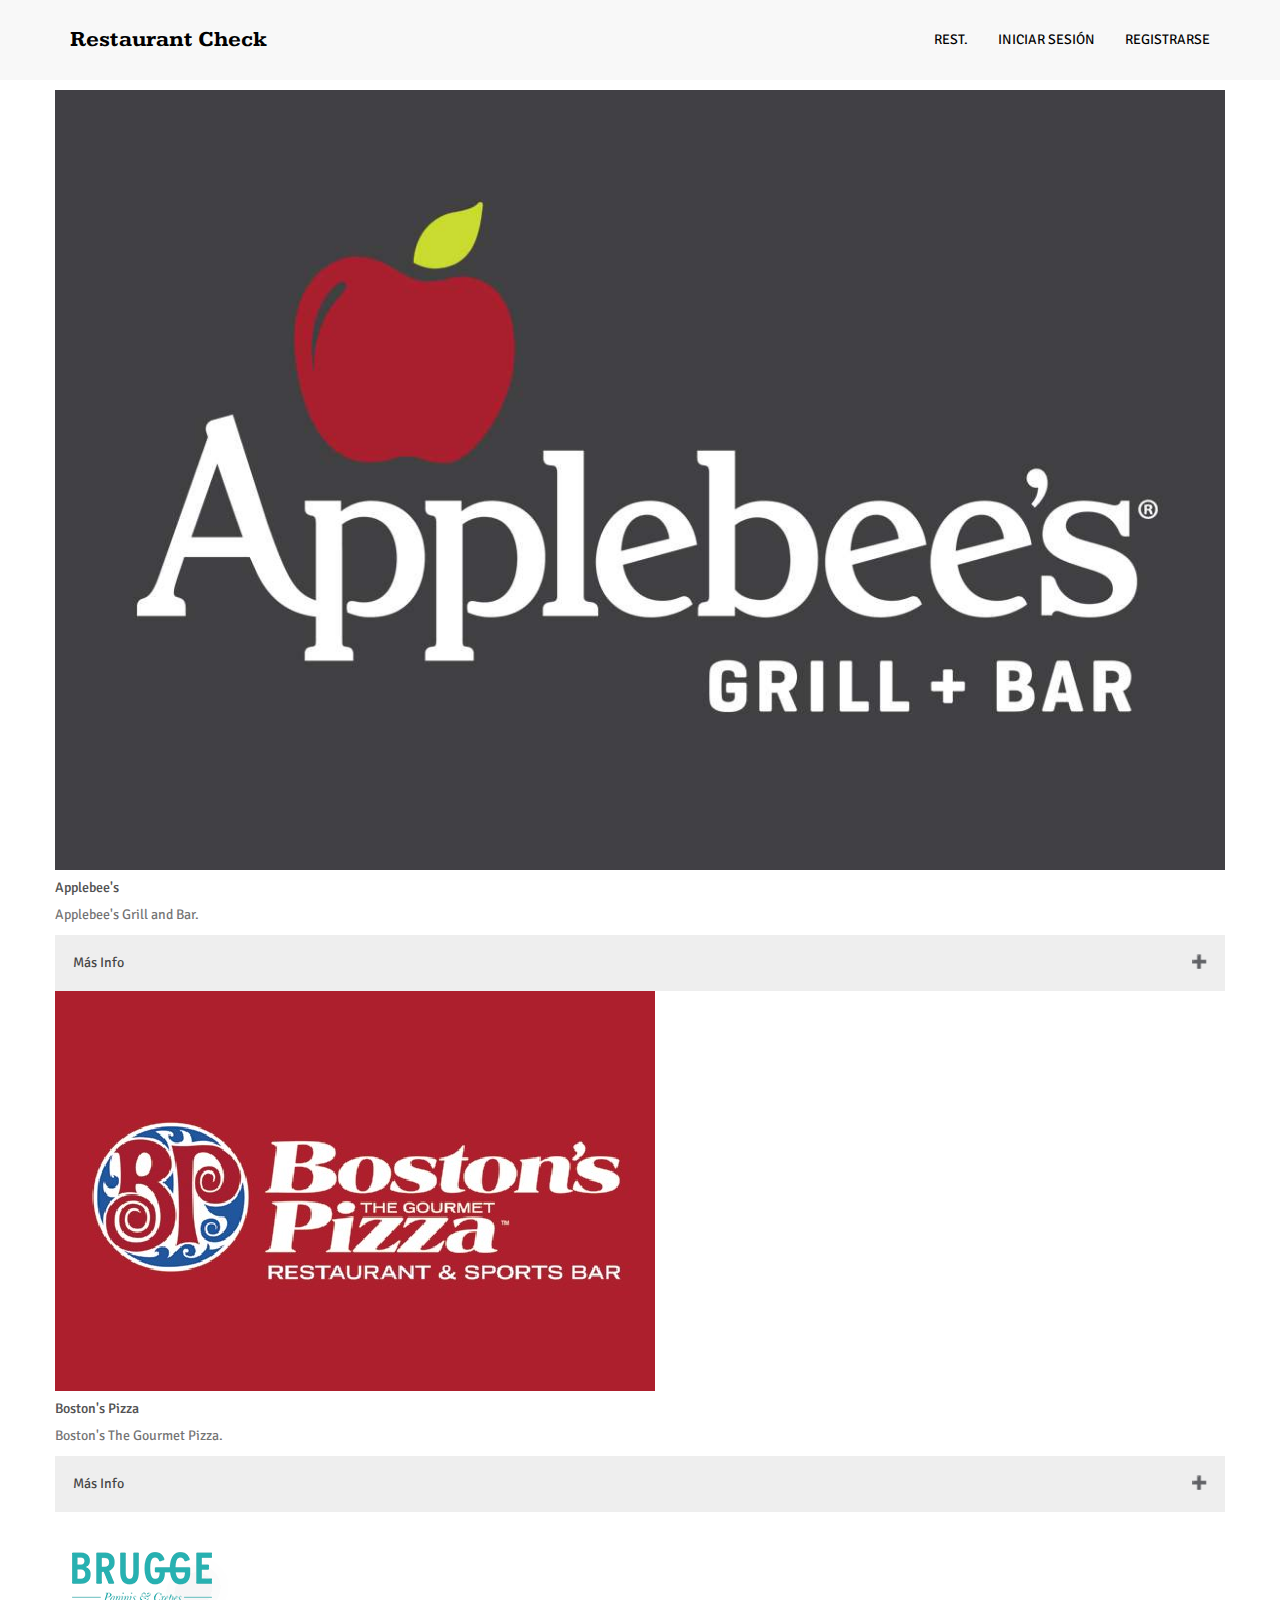
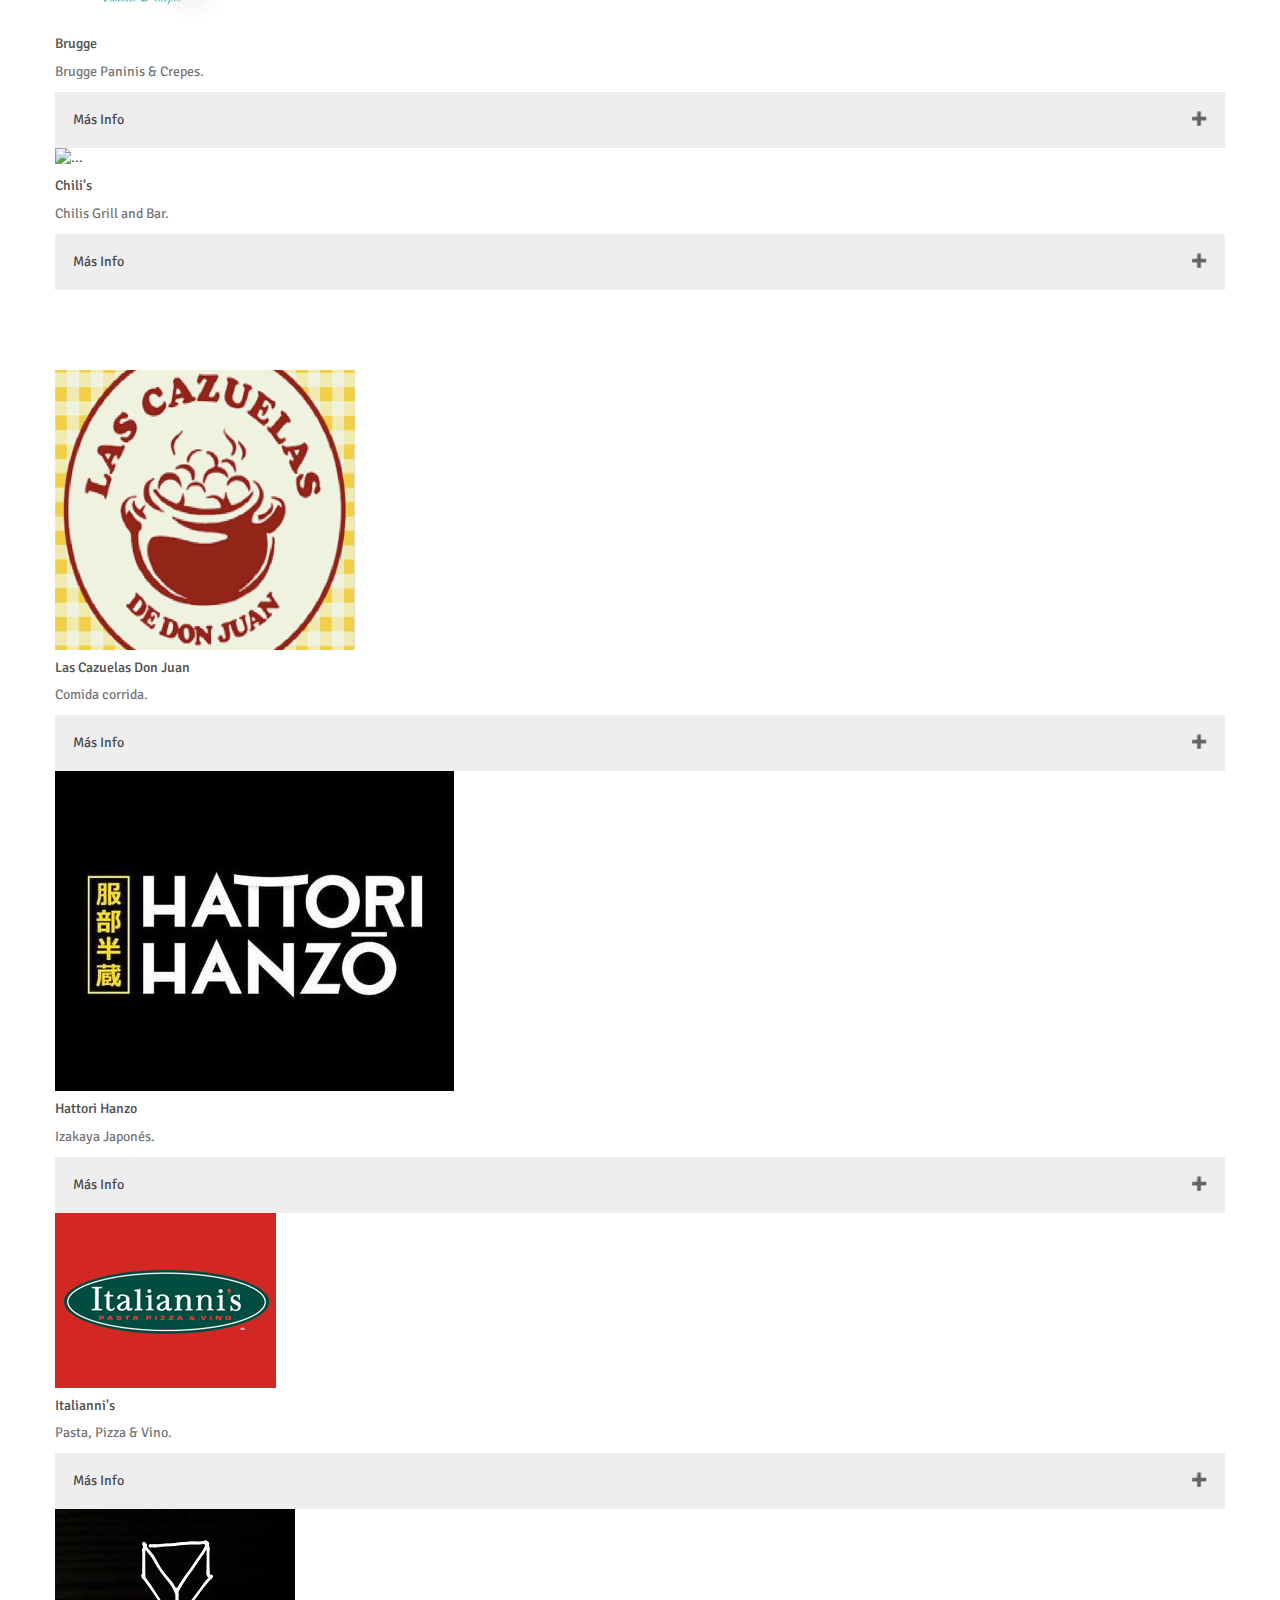
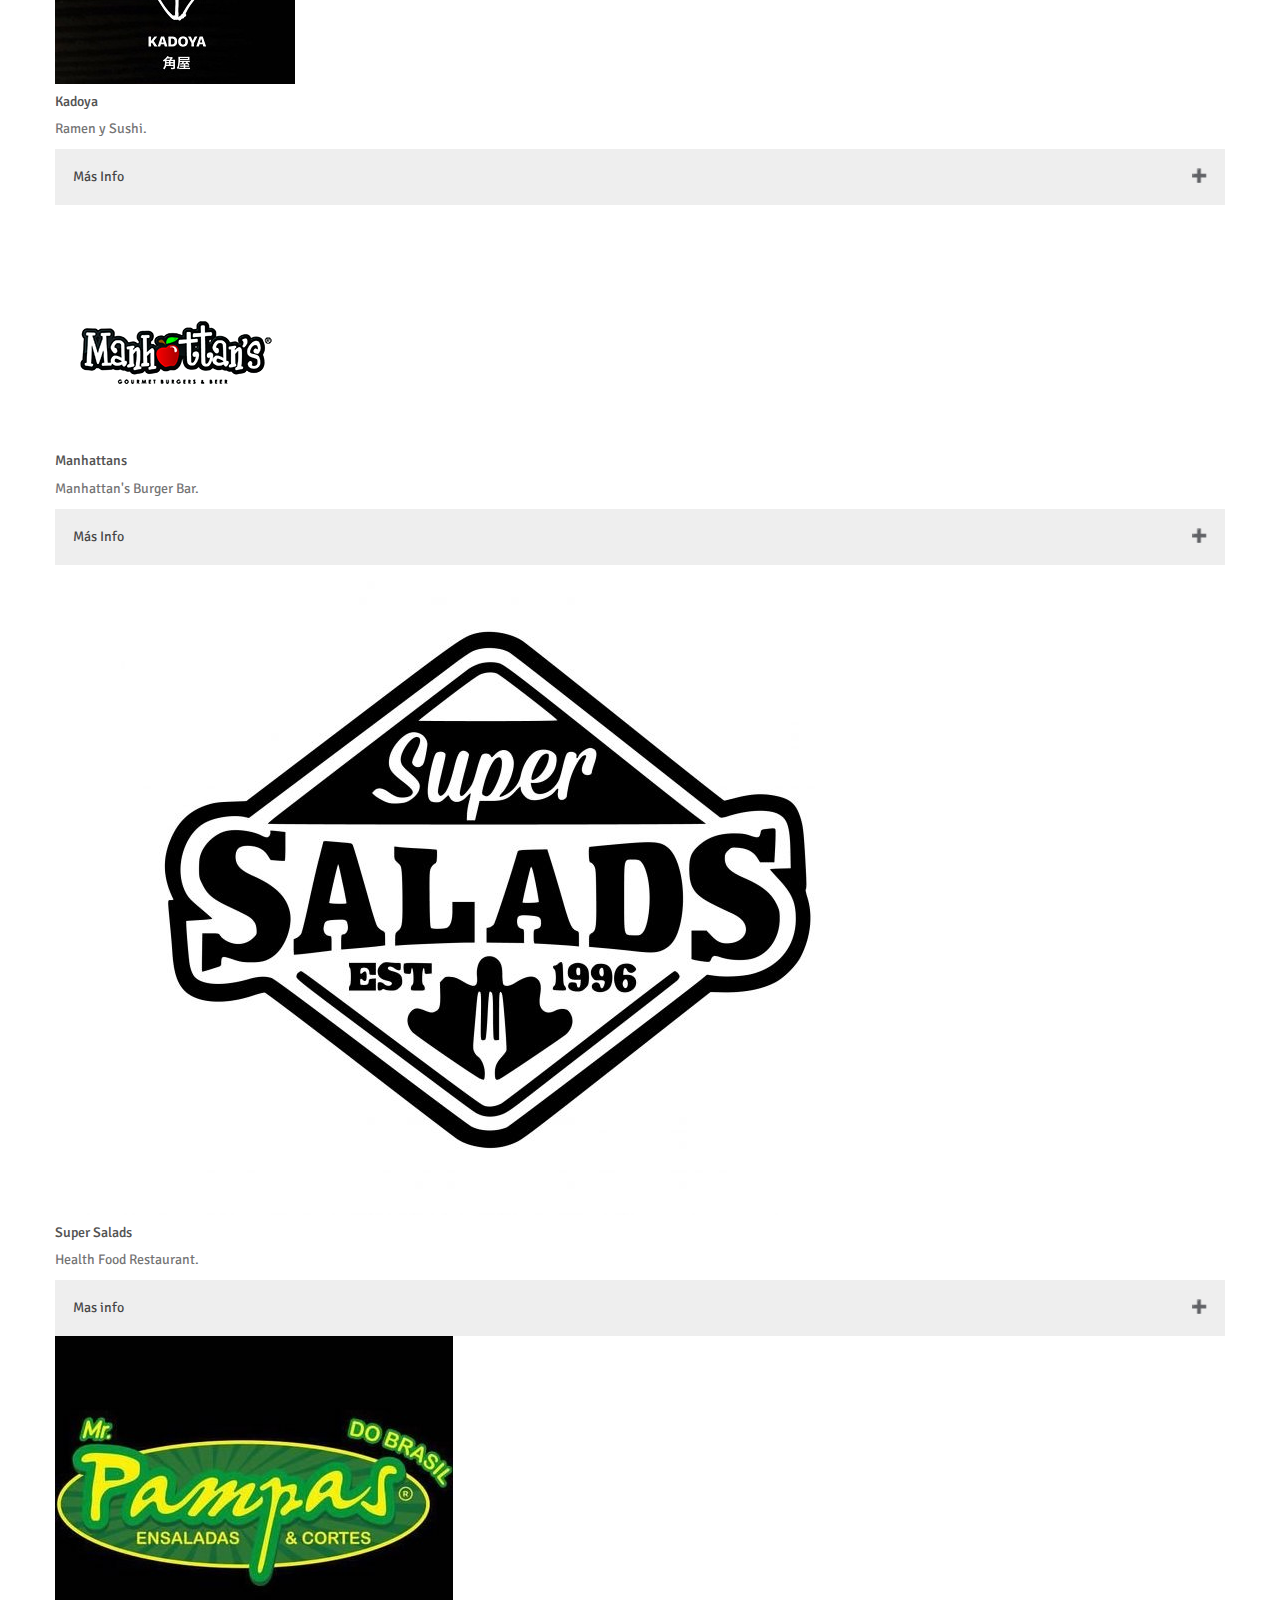
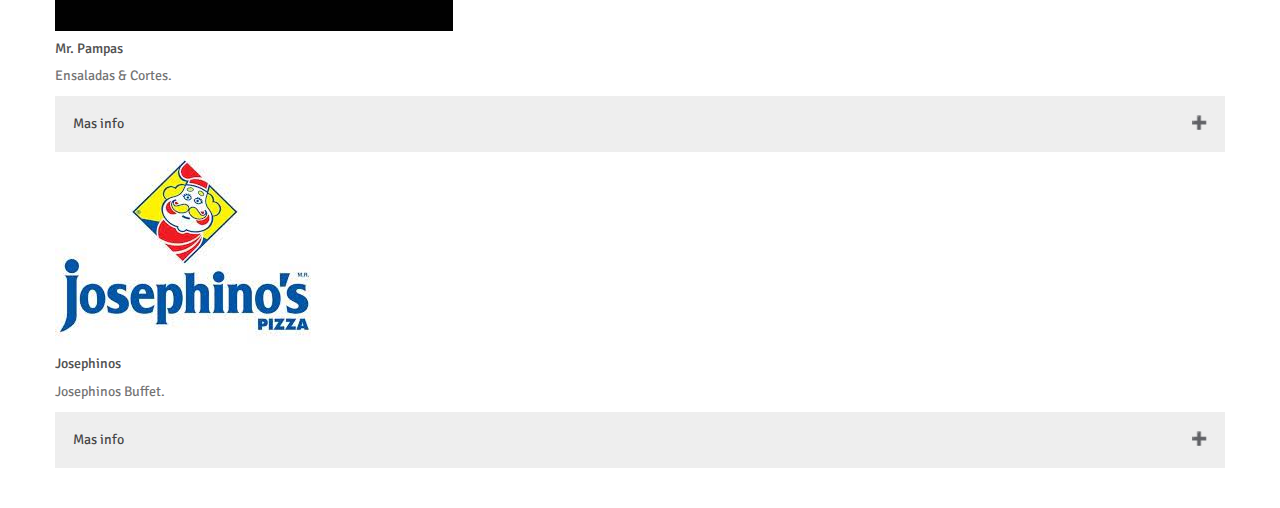
==== restaurantes.html @ a4e51632 "Initial commit" ====
<!DOCTYPE html>
<html lang="en">
  <head>
    <!-- Meta Tags -->
    <meta charset="utf-8"/>

    <!-- Required meta tags -->
    <meta charset="utf-8">
    <meta name="viewport" content="width=device-width, initial-scale=1, shrink-to-fit=no">

    <!-- Bootstrap CSS -->
    <link rel="stylesheet" href="https://maxcdn.bootstrapcdn.com/bootstrap/4.0.0-beta/css/bootstrap.min.css" integrity="sha384-/Y6pD6FV/Vv2HJnA6t+vslU6fwYXjCFtcEpHbNJ0lyAFsXTsjBbfaDjzALeQsN6M" crossorigin="anonymous">
    <title>Restaurant Check</title>
    <link rel="stylesheet" href="https://cdnjs.cloudflare.com/ajax/libs/font-awesome/4.7.0/css/font-awesome.min.css">

    <!-- Titulo del sitio-->
    <title>Restaurant Check</title>

    <!-- Optimizacion de dispositivos-->
    <meta name="viewport" content="width=device-width, initial-scale=1, maximum-scale=1"/>
    <meta name="viewport" content="width=device-width,initial-scale=1,maximum-scale=1,user-scalable=no">
    <meta http-equiv="X-UA-Compatible" content="IE=edge,chrome=1">
    <meta name="HandheldFriendly" content="true">
  
    <!-- Google-fonts -->
    <link href='http://fonts.googleapis.com/css?family=Signika+Negative:300,400,600,700' rel='stylesheet' type='text/css'>
    <link href='http://fonts.googleapis.com/css?family=Kameron:400,700' rel='stylesheet' type='text/css'>
    
    <!-- Bootstrap -->
    <link rel="stylesheet" href="recursos/css/bootstrap.min.css"/>
    <!-- Fonts -->
    <link rel="stylesheet" href="recursos/css/styles.css"/>
    <!-- Fonts -->
    <link rel="stylesheet" href="recursos/css/font-awesome.min.css"/>
    <!-- Modal -->
    <link href="recursos/css/component.css" rel="stylesheet">
    <!-- carousel -->
    <link href="recursos/css/owl.carousel.css" rel="stylesheet" media="screen" type="recursos/rindex/text/css" >
    <link href="recursos/css/owl.theme.css" rel="stylesheet"media="screen" type="recursos/rindex/text/css">
    <!-- Template Styles-->
    <link rel="stylesheet" href="recursos/css/style.css"/>
    <!-- Template Color-->
    <link rel="stylesheet" type="recursos/rindex/text/css" href="recursos/css/blue.css" media="screen" id="color-blue" />
    
  </head>

  <body>
      <nav class="navbar navbar-default navbar-fixed-top navbar-custom">
        <div class="container">
          <!-- compatiblidad  con telefonos-->
          <div class="navbar-header">
            <a class="navbar-brand" href="index.html">Restaurant Check</a>
            </button>
          </div>

          
          <div class="collapse navbar-collapse" id="bs-example-navbar-collapse-1">
            <ul class="nav navbar-nav navbar-right">
              <li><a href="restaurantes.html" style="solid black">Rest.</a></li>
              <li><a href="usuarios/index.php" >Iniciar Sesión</a></li>
              <li><a href="app\registro\index.php" >Registrarse</a></li>
            </ul>
          </div><!-- /.navbar-collapse -->
        </div><!-- /.container -->
      </nav>

      <div class="container">
          <h1 class="display-1">
            <p class="text-center">Restaurantes</h1>
          <br>

      <div class="row row-cols-1 row-cols-md-2 g-4">
            <div class="col">
              <div class="card">
                <img src="img/applebees.jpeg" class="card-img-top" alt="...">
                <div class="card-body">
                  <h5 class="card-title">Applebee's</h5>
                  <p class="card-text">Applebee's Grill and Bar.</p>
                    <button class="accordion">Más Info</button>
                    <div class="panel">
                      <p>Applebee's...</p>
                        <h4>Star Rating</h4>
                      <span class="fa fa-star checked"></span>
                      <span class="fa fa-star checked"></span>
                      <span class="fa fa-star checked"></span>
                      <span class="fa fa-star checked"></span>
                      <span class="fa fa-star"></span>
                    </div>
                </div>
              </div>
            </div>
            <div class="col">
              <div class="card">
                <img src="img/bostons.jpg" class="card-img-top" alt="...">
                <div class="card-body">
                  <h5 class="card-title">Boston's Pizza</h5>
                  <p class="card-text">Boston's The Gourmet Pizza.</p>
                    <button class="accordion">Más Info</button>
                    <div class="panel">
                      <p>Boston's Pizza...</p>
                        <h4>Star Rating</h4>
                      <span class="fa fa-star checked"></span>
                      <span class="fa fa-star checked"></span>
                      <span class="fa fa-star checked"></span>
                      <span class="fa fa-star checked"></span>
                      <span class="fa fa-star checked"></span>
                    </div>
                </div>
              </div>
            </div>
            <div class="col">
              <div class="card">
                <img src="img/brugge.png" class="card-img-top" alt="...">
                <div class="card-body">
                  <h5 class="card-title">Brugge</h5>
                  <p class="card-text"> Brugge Paninis & Crepes.</p>
                    <button class="accordion">Más Info</button>
                    <div class="panel">
                      <p>Brugge...</p>
                        <h4>Star Rating</h4>
                      <span class="fa fa-star checked"></span>
                      <span class="fa fa-star checked"></span>
                      <span class="fa fa-star checked"></span>
                      <span class="fa fa-star checked"></span>
                      <span class="fa fa-star"></span>
                    </div>
                </div>
              </div>
            </div>
            <div class="col">
              <div class="card">
                <img src="img/chilis.png" class="card-img-top" alt="...">
                <div class="card-body">
                  <h5 class="card-title">Chili's</h5>
                  <p class="card-text">Chilis Grill and Bar.</p>
                    <button class="accordion">Más Info</button>
                    <div class="panel">
                      <p>Chili's...</p>
                        <h4>Star Rating</h4>
                      <span class="fa fa-star checked"></span>
                      <span class="fa fa-star checked"></span>
                      <span class="fa fa-star checked"></span>
                      <span class="fa fa-star checked"></span>
                      <span class="fa fa-star"></span>
                    </div>
                </div>
              </div>
            </div>
            <br>
            <br>
          </div>
          <br>
          <br>
            <div class="row row-cols-1 row-cols-md-2 g-4">
            <div class="col">
              <div class="card">
                <img src="img/cazuelas.jpg" class="card-img-top" alt="...">
                <div class="card-body">
                  <h5 class="card-title">Las Cazuelas Don Juan</h5>
                  <p class="card-text">Comida corrida.</p>
                    <button class="accordion">Más Info</button>
                    <div class="panel">
                      <p>Cazuelas...</p>
                        <h4>Star Rating</h4>
                      <span class="fa fa-star checked"></span>
                      <span class="fa fa-star checked"></span>
                      <span class="fa fa-star checked"></span>
                      <span class="fa fa-star checked"></span>
                      <span class="fa fa-star checked"></span>
                    </div>
                </div>
              </div>
            </div>
            <div class="col">
              <div class="card">
                <img src="img/hattori.jpg" class="card-img-top" alt="...">
                <div class="card-body">
                  <h5 class="card-title">Hattori Hanzo</h5>
                  <p class="card-text">Izakaya Japonés.</p>
                    <button class="accordion">Más Info</button>
                    <div class="panel">
                      <p>Hattori Hanzo...</p>
                        <h4>Star Rating</h4>
                      <span class="fa fa-star checked"></span>
                      <span class="fa fa-star checked"></span>
                      <span class="fa fa-star checked"></span>
                      <span class="fa fa-star checked"></span>
                      <span class="fa fa-star checked"></span>
                    </div>
                </div>
              </div>
            </div>
            <div class="col">
              <div class="card">
                <img src="img/italiannis.png" class="card-img-top" alt="...">
                <div class="card-body">
                  <h5 class="card-title">Italianni's</h5>
                  <p class="card-text">Pasta, Pizza & Vino.</p>
                    <button class="accordion">Más Info</button>
                    <div class="panel">
                      <p>Italiannis...</p>
                        <h4>Star Rating</h4>
                      <span class="fa fa-star checked"></span>
                      <span class="fa fa-star checked"></span>
                      <span class="fa fa-star checked"></span>
                      <span class="fa fa-star checked"></span>
                      <span class="fa fa-star"></span>
                    </div>
                </div>
              </div>
            </div>
            <div class="col">
              <div class="card">
                <img src="img/kadoya.jpeg" class="card-img-top" alt="...">
                <div class="card-body">
                  <h5 class="card-title">Kadoya</h5>
                  <p class="card-text">Ramen y Sushi.</p>
                    <button class="accordion">Más Info</button>
                    <div class="panel">
                      <p>Kadoya...</p>
                        <h4>Star Rating</h4>
                      <span class="fa fa-star checked"></span>
                      <span class="fa fa-star checked"></span>
                      <span class="fa fa-star checked"></span>
                      <span class="fa fa-star checked"></span>
                      <span class="fa fa-star checked"></span>
                    </div>
                </div>
              </div>
            </div>
            <br>
            <br>
          </div>
          <br>

          <div class="row row-cols-1 row-cols-md-2 g-4">
            <div class="col">
              <div class="card">
                <img src="img/manhattans.png" class="card-img-top" alt="...">
                <div class="card-body">
                  <h5 class="card-title">Manhattans</h5>
                  <p class="card-text">Manhattan's Burger Bar.</p>
                    <button class="accordion">Más Info</button>
                    <div class="panel">
                      <p>Manhattans...</p>
                        <h4>Star Rating</h4>
                      <span class="fa fa-star checked"></span>
                      <span class="fa fa-star checked"></span>
                      <span class="fa fa-star checked"></span>
                      <span class="fa fa-star checked"></span>
                      <span class="fa fa-star checked"></span>
                    </div>
                </div>
              </div>
            </div>
            <div class="col">
              <div class="card">
                <img src="img/salads.jpeg" class="card-img-top" alt="...">
                <div class="card-body">
                  <h5 class="card-title">Super Salads</h5>
                  <p class="card-text">Health Food Restaurant.</p>
                    <button class="accordion">Mas info</button>
                    <div class="panel">
                      <p>Super Salads...</p>
                        <h4>Star Rating</h4>
                      <span class="fa fa-star checked"></span>
                      <span class="fa fa-star checked"></span>
                      <span class="fa fa-star checked"></span>
                      <span class="fa fa-star checked"></span>
                      <span class="fa fa-star"></span>
                    </div>
                </div>
              </div>
            </div>
            <div class="col">
              <div class="card">
                <img src="img/pampas.jpeg" class="card-img-top" alt="...">
                <div class="card-body">
                  <h5 class="card-title">Mr. Pampas</h5>
                  <p class="card-text">Ensaladas & Cortes.</p>
                  <button class="accordion">Mas info</button>
                    <div class="panel">
                      <p>Mr. Pampas...</p>
                        <h4>Star Rating</h4>
                      <span class="fa fa-star checked"></span>
                      <span class="fa fa-star checked"></span>
                      <span class="fa fa-star checked"></span>
                      <span class="fa fa-star checked"></span>
                      <span class="fa fa-star checked"></span>
                    </div>
                </div>
              </div>
            </div>
            <div class="col">
              <div class="card">
                <img src="img/josephinos.jpeg" class="card-img-top" alt="...">
                <div class="card-body">
                  <h5 class="card-title">Josephinos</h5>
                  <p class="card-text">Josephinos Buffet.</p>
                  <button class="accordion">Mas info</button>
                    <div class="panel">
                      <p>Josephinos...</p>
                      <h4>Star Rating</h4>
                      <span class="fa fa-star checked"></span>
                      <span class="fa fa-star checked"></span>
                      <span class="fa fa-star checked"></span>
                      <span class="fa fa-star checked"></span>
                      <span class="fa fa-star"></span>
                    </div>

                </div>
              </div>
            </div>
            <br>
            <br>
          </div>
      </div>
      
                          <style>
            .accordion {
              background-color: #eee;
              color: #444;
              cursor: pointer;
              padding: 18px;
              width: 100%;
              text-align: left;
              border: none;
              outline: none;
              transition: 0.4s;
            }

            .active, .accordion:hover {
              background-color: #ccc;
            }

            .panel {
              padding: 0 18px;
              background-color: white;
              display: none;
              overflow: hidden;
            }
            .accordion:after {
              content: '\02795'; 
              font-size: 13px;
              color: #777;
              float: right;
              margin-left: 5px;
            }

            .active:after {
              content: "\2796"; 
            }
            .checked {
              color: orange;
            }
          </style>

        <script>
          var acc = document.getElementsByClassName("accordion");
            var i;

            for (i = 0; i < acc.length; i++) {
              acc[i].addEventListener("click", function() {
                this.classList.toggle("active");

                var panel = this.nextElementSibling;
                if (panel.style.display === "block") {
                  panel.style.display = "none";
                } else {
                  panel.style.display = "block";
                }
              });
            }
        </script>


                      <!-- JavaScript
            ================================================== -->
            <!-- Placed at the end of the document so the pages load faster -->
            <!-- initialize jQuery Library -->
            <script src="recursos/js/jquery.min.js"></script>
            <!-- jquery easing -->
            <script src="recursos/js/jquery.easing.min.js"></script>
            <!-- Bootstrap -->
            <script src="recursos/js/bootstrap.min.js"></script>
            <!-- modal-effect -->
            <script src="recursos/js/classie.js"></script>
            <script src="recursos/js/modalEffects.js"></script>
            <!-- Counter-up -->
            <script src="recursos/js/waypoints.min.js" type="recursos/rindex/text/javascript"></script>
            <script src="recursos/js/jquery.counterup.min.js" type="recursos/rindex/text/javascript"></script>
            <!-- SmoothScroll -->
            <script src="recursos/js/SmoothScroll.js"></script>
            <!-- Parallax -->
            <script src="recursos/js/jquery.stellar.min.js"></script>
            <!-- Jquery-Nav -->
            <script src="recursos/js/jquery.nav.js"></script>
            <!-- Owl carousel -->                                                      
            <script type="recursos/rindex/text/javascript" src="recursos/rindex/js/owl.carousel.min.js"></script>
            
            <!-- App JS -->
            <script src="recursos/js/app.js"></script>

            <!-- Switcher script for demo only -->
            <script type="recursos/rindex/text/javascript" src="recursos/rindex/js/switcher.js"></script>
        
  </body>
---- recursos/css/styles.css ----
/*
	Delex by TEMPLATE STOCK
	templatestock.co @templatestock
	Released for free under the Creative Commons Attribution 3.0 license (templated.co/license)
*/

@charset "UTF-8";

@font-face {
  font-family: "icon-font";
  src:url("../fonts/icon-font.eot");
  src:url("../fonts/icon-font.eot?#iefix") format("embedded-opentype"),
    url("../fonts/icon-font.woff") format("woff"),
    url("../fonts/icon-font.ttf") format("truetype"),
    url("../fonts/icon-font.svg#icon-font") format("svg");
  font-weight: normal;
  font-style: normal;

}

[data-icon]:before {
  font-family: "icon-font" !important;
  content: attr(data-icon);
  font-style: normal !important;
  font-weight: normal !important;
  font-variant: normal !important;
  text-transform: none !important;
  speak: none;
  line-height: 1;
  -webkit-font-smoothing: antialiased;
  -moz-osx-font-smoothing: grayscale;
}

[class^="icon-"]:before,
[class*=" icon-"]:before {
  font-family: "icon-font" !important;
  font-style: normal !important;
  font-weight: normal !important;
  font-variant: normal !important;
  text-transform: none !important;
  speak: none;
  line-height: 1;
  -webkit-font-smoothing: antialiased;
  -moz-osx-font-smoothing: grayscale;
}

.icon-arrow-streamline-target:before {
  content: "a";
}
.icon-caddie-shopping-streamline:before {
  content: "b";
}
.icon-coffee-streamline:before {
  content: "d";
}
.icon-clock-streamline-time:before {
  content: "c";
}
.icon-design-graphic-tablet-streamline-tablet:before {
  content: "e";
}
.icon-design-pencil-rule-streamline:before {
  content: "f";
}
.icon-ink-pen-streamline:before {
  content: "g";
}
.icon-magic-magic-wand-streamline:before {
  content: "h";
}
.icon-settings-streamline-2:before {
  content: "i";
}
.icon-speech-streamline-talk-user:before {
  content: "j";
}
.icon-streamline-umbrella-weather:before {
  content: "k";
}
---- recursos/css/component.css ----
/* General styles for the modal */

.md-perspective,
.md-perspective body {
	height: 100%;
	overflow: hidden;
}

.md-perspective body  {
	background: #fff;
	-webkit-perspective: 600px;
	-moz-perspective: 600px;
	perspective: 600px;
}

.container {
	min-height: 100%;
}

.md-modal {
	position: fixed;
	top: 50%;
	left: 50%;
	width: 50%;
	max-width: 550px;
	min-width: 320px;
	height: auto;
	z-index: 9999999;
	visibility: hidden;
	-webkit-transform: translateX(-50%) translateY(-50%);
	-moz-transform: translateX(-50%) translateY(-50%);
	-ms-transform: translateX(-50%) translateY(-50%);
	transform: translateX(-50%) translateY(-50%);
}

.md-show {
	visibility: visible;
}

.md-overlay {
	position: fixed;
	width: 100%;
	height: 100%;
	visibility: hidden;
	top: 0;
	left: 0;
	z-index: 9999995;
	opacity: 0;
	background: rgba(1,1,1,0.6);
	-webkit-transition: all 0.3s;
	-moz-transition: all 0.3s;
	transition: all 0.3s;
}

.md-show ~ .md-overlay {
	opacity: 1;
	visibility: visible;
}

/* Content styles */
.md-content {
	color: #5b5b5b;
	background: #fff;
	position: relative;
	border-radius: 0px;
	margin: 0 auto;
	text-align: center;
}
.md-content h3 {
	font-weight: 600;
	margin: 0;
	padding-top: 20px;
	border-radius: 0;
	color: #797979;
}

.md-content img{
	width: 100%;
	margin-bottom: 20px;
}
.md-content button {
	margin-top: 20px;
}

.md-content > div {
	margin: 0;
	font-weight: 300;
	font-size: 14px;
	padding: 30px;
}

.md-content > div p {
	margin: 0;
	padding: 10px 0;
	font-size: 16px;
}


/* Individual modal styles with animations/transitions */
.md-effect .md-content {
	-webkit-transform: scale(0.8);
	-moz-transform: scale(0.8);
	-ms-transform: scale(0.8);
	transform: scale(0.8);
	opacity: 0;
	-webkit-transition: all 0.3s;
	-moz-transition: all 0.3s;
	transition: all 0.3s;
}

.md-show.md-effect ~ .md-overlay {
	background: rgba(255,255,255,1);
} 

.md-effect.md-content h3,
.md-effect .md-content {
	background: transparent;
}

.md-show.md-effect .md-content {
	-webkit-transform: scale(1);
	-moz-transform: scale(1);
	-ms-transform: scale(1);
	transform: scale(1);
	opacity: 1;
}

@media only screen and (max-width: 479px) {
	.md-content h3 {
		padding-top: 0px;
	}
	.md-content > div p {
		font-size: 12px;
	}
}
---- recursos/css/style.css ----
/*
	Delex by TEMPLATE STOCK
	templatestock.co @templatestock
	Released for free under the Creative Commons Attribution 3.0 license (templated.co/license)
*/


/* TABLE OF CONTENTS
	1) Reset
	2) Help classes
	3) Pre-loader
	4) Parallax
	5) Navigation
	6) Home
	7) Services
	8) Twitter-tweets
	9) Contact
	10) Footer
	11) Responsive
	12) Back-to-top
*/




/* 1 Reset
----------------------------------------------------------------------------- */

html,body {
  height: 100%;
}
body {
  font-family: 'Signika Negative', sans-serif;
  font-weight: 400;
  color: #535353;
}
*,*:before,*:after {
    -webkit-box-sizing: border-box;
    -moz-box-sizing: border-box;
    box-sizing: border-box;
}
:focus {
    outline: 0 !important
}
iframe {
    border: none;
    width:100%;
}
a {
  color: inherit;
}
a:hover,a:focus,a:active {
  text-decoration: none;
}
p {
  color: #737373;
}
img {
  max-width: 100%;
}
h1,h2,h3,h4,h5,h6,p {
  font-family: 'Signika Negative', sans-serif;
}
textarea {
  max-width: 100%;
}
.btn {
  font-size: 14px;
  font-family: 'Signika Negative', sans-serif;
  text-transform: uppercase;
  border-radius: 0;
}
.btn:focus,.btn:active:focus {
  outline: none;
  color: #ffffff;
}
.btn-custom,.btn-custom-sm{
	border-radius: 3px;
	padding: 0.8em 1.8em;
	color: #fff;
	font-weight: 700;
	-webkit-transition: all .5s ease-out;
	transition: all .5s ease-out;
	text-transform: uppercase;
}
.btn-custom:hover,.btn-custom:focus,.btn-custom-sm:hover,.btn-custom-sm:focus{
  color: #fff;
  background-color: #6C6767;
  border-color: #6C6767;
}
.btn-custom-sm {
	padding: 0.5em 1em;
}
.form-control {
	box-shadow: none;
	-webkit-box-shadow: none;
	border-radius: 0px;
	height: 38px;
}
.form-control:focus {
	outline: none;
	box-shadow: none;
	-webkit-box-shadow: none;
}
.progress {
	height: 10px;
	margin-bottom: 10px;
	overflow: hidden;
	background-color: #fff;
	border-radius: 4px;
	box-shadow: none;
	border: 1px solid #bbb;
}
.progress-bar {
	height: 6px;
	box-shadow: none;
	margin: 1px;
	border-radius: 3px;
}
section {
  position: relative;
  padding-top: 80px;
  padding-bottom: 80px;
  background-color: #fff;
}

/* 2 Help-classes
----------------------------------------------------------------------------- */
.no-padding {
	padding: 0px;
}
.color-l-orange {
	color: #ff8b8b;
}
.color-l-blue {
	color: #77afea;
}
.color-l-yellow {
	color: #f4d382;
}
.color-l-purple {
	color: #ad8ede;
}
.color-l-pink {
	color: #ff3e75;
}
.color-l-green {
	color: #77dfa2;
}
.bg-light-orange {
	background-color: #ff8b8b;
	color: #ffffff;
}
.bg-light-blue {
	background-color: #77afea;
	color: #ffffff;
}
.bg-light-yellow {
	background-color: #f4d382;
	color: #ffffff;
}
.bg-light-purple {
	background-color: #ad8ede;
	color: #ffffff;
}
.bg-light-pink {
	background-color: #ff3e75;
	color: #ffffff;
}
.bg-light-green {
	background-color: #77dfa2;
	color: #ffffff;
}
.title {
	font-family: 'Kameron', serif;
	font-weight: 700;
}
.titleHR {
	background: none repeat scroll 0 0 #e1e1e1;
	height: 3px;
	margin: 20px auto 0;
	position: relative;
	text-align: center;
	width: 130px;
	margin-bottom: 20px;
}
.titleHR span {
	border-left: 5px solid #f7f7f7;
	border-right: 5px solid #f7f7f7;
	display: inline-block;
	height: 3px;
	left: 0;
	margin: 0 auto;
	position: absolute;
	right: 0;
	top: 0px;
	width: 50px;
}

/* 3 Pre-loader
----------------------------------------------------------------------------- */
.animationload {
  position: fixed;
  top:0;
  left:0;
  right:0;
  bottom:0;
  background-color:#fff; /* change if the mask should have another color then white */
  z-index:999999;
}
.loader {
    width:200px;
    height:200px;
    font-size: 24px;
    text-align: center;
    position:absolute;
    left:50%; 
    top:50%; 
    background-image:url(../images/preloader.gif); 
    background-repeat:no-repeat;
    background-position:center;
    margin:-100px 0 0 -100px; 
}


/* 4 Parallax
----------------------------------------------------------------------------- */
.parallax {
    background-position: 0 0;
    background-repeat: no-repeat;
    background-size: 100% auto;
    width: 100%;
    background-size: cover;
    background-attachment: fixed;
}

/* 5 Navigation
----------------------------------------------------------------------------- */
.navbar-custom {
	background: solid white;
	margin-bottom: 0px;
	z-index: 1000;
	border: none;
	color: #333;
	position: fixed;
	transition: background-color 1s ease-in-out, border 1s ease-in-out;
	-moz-transition: background-color 1s ease-in-out, border 1s ease-in-out;
	-webkit-transition: background-color 1s ease-in-out, border 1s ease-in-out;
	-o-transition: background-color 1s ease-in-out, border 1s ease-in-out;
}
.navbar-custom .navbar-brand,.navbar-custom .navbar-brand:hover {
	color: black;
	padding: 30px 15px;
	font-size: 22px;
	font-weight: 700;
	font-family: 'Kameron', serif;
}
.small .navbar-brand,.small .navbar-brand:hover {
	color: #333;
}
.navbar-custom .nav {
	padding: 15px 0px;
}
.navbar-custom .navbar-nav>li>a {
	color: black;
    font-size: 14px;
    text-transform: uppercase;
}
.small .navbar-nav>li>a {
	color: #000;
}
nav.small {
   background-color: #fff;
   -moz-box-shadow: 0 3px 5px rgba(0,0,0,.1);
   -webkit-box-shadow: 0 3px 5px rgba(0,0,0,.1);
   box-shadow: 0 3px 5px rgba(0,0,0,.1);
}
.navbar-custom .navbar-nav>.active>a, .navbar-custom .navbar-nav>.active>a:hover, .navbar-custom .navbar-nav>.active>a:focus,
.navbar-custom .navbar-nav>.open>a, .navbar-custom .navbar-nav>.open>a:hover, .navbar-custom .navbar-nav>.open>a:focus,
.navbar-custom .navbar-nav>li>a:hover, .navbar-custom .navbar-nav>li>a:focus {
	background-color: transparent;
}

/* 6 Home
----------------------------------------------------------------------------- */
.main-home {
	padding: 330px 0px 250px 0;
	z-index: 1;
	text-align: center;
	position: relative;
	font-size: 13px;
	color: #fff;
	background: #000;
	min-height: 400px;
}
.home-page-photo {
	background-image: url(../images/bg-5.jpg);
	background-size: cover;
	z-index: -1;
	position: absolute;
	top: 0;
	opacity: 0.50;
	right: 0;
	bottom: 0;
	left: 0;
}

.home__header-content {
	-webkit-transform: translateY(-50%);
	-ms-transform: translateY(-50%);
	transform: translateY(-50%);
	position: absolute;
	top: 50%;
	left: 0;
	right: 0;
}
.home__header-content h1{
	font-family: 'Kameron', serif;
}
.home__header-content p{
	font-weight: 300;
	font-size: 16px;
	margin-top: 20px;
}
.home__header-content a.btn-default {
	margin-top: 15px;
}
/*--- Carousel --*/
#main-home-carousel .intro-title {
	font-family: 'Kameron', serif;
}
#main-home-carousel .intro-text {
	color: #cacaca;
	font-weight: 300;
	margin-bottom: 30px;
}

/* 7 Services
----------------------------------------------------------------------------- */
.services-item{
	padding: 40px 20px;
}
.services-item i{
	font-size: 48px;
	margin-bottom: 20px;
}
.services-item h5{
	font-weight: 700;
	font-size: 16px;
	margin-top: 20px;
	text-transform: uppercase;
}

/* 11 Twitter-tweets
----------------------------------------------------------------------------- */
#twitter_tweet {
	background: url(../images/pattern1.png), url(../images/bg-4.jpg);
}
.twitter_tweet h5{
    font-weight: 300;
    line-height: 20px;
    color: rgba(255,255,255,0.77);
}
.twitter_tweet i{
    font-size: 30px;
}


/* 13 Contact
----------------------------------------------------------------------------- */
.form-main {
	padding-top: 30px;
}
.error {
	margin: 8px 0px;
	display: none;
	color: red;
}
#ajaxsuccess {
	font-size: 16px;
	width: 100%;
	display: none;
	clear: both;
	margin: 8px 0px;
}
#contact .con_sub_text {
	margin-top: 20px;
}
#contact textarea.form-control{
	height: 120px;
}

/* 14 Footer
----------------------------------------------------------------------------- */
footer p{
	margin-bottom: 20px;
}
#footer {
	padding: 40px 0px 0px 0px;
	background-color: #f7f7f7;
    border-top: 1px solid #e4e4e4;
}
.footer-content {
	padding: 40px 0px 80px;
}
.footer-bottom {
	background-color: #000;
	color: #a1a1a1;
	padding: 20px 0px 1px;
}
.footer-socials {
	position: relative;
	margin: 47px 0px 20px 0px;
	text-align: center;
}
.footer-socials a{
	display: inline-block;
}
.footer-socials i {
	width: 42px;
	height: 42px;
	line-height: 42px;
	background: transparent;
	border: 2px solid #E7EBEF;
	margin: 0px auto;
	position: relative;
	display: inline-block;
	margin: 0px 5px;
	border-radius: 50%;
	text-align: center;
	font-size: 18px;
	color: #282A2E;
}

/* 15 Responsive
----------------------------------------------------------------------------- */
@media only screen and (max-width: 767px) {
	.navbar-custom {
		background-color: #ffffff;
	}
	.navbar-custom .navbar-brand {
		color: #000;
		padding: 15px;
	}
	.work-list li {
		width: 100%;
		display: block;
	}
}

/* 16 Back-to-top
----------------------------------------------------------------------------- */
.back-to-top {
    width: 40px;
    height: 40px;
    position: fixed;
    bottom: 0px;
    right: 20px;
    display: none;
    text-align: center;
    z-index: 10000;
}
.back-to-top i {
    color: #fff;
    font-size: 15px;
    display: block;
    line-height: 33px;
}




/*==================================
STYLE SWITHER - Demo purpose only
==================================*/ 

#style-switcher div h3 {
    color: #1D1D1D;
    font-size: 16px;
    margin: 8px 3px 12px;
}
#style-switcher {
    background: none repeat scroll 0 0 #FFFFFF;
    box-shadow: 2px 2px 0 0 rgba(0, 0, 0, 0.08);
    left: -189px;
    position: fixed;
    top: 17%;
    width: 189px;
    z-index: 9999;
    padding: 10px 5px;
}
#style-switcher div {
    padding: 5px 10px;
}
#style-switcher .bottom {
    background: none repeat scroll 0 0 #FFFFFF;
    color: #252525;
    padding: 0;
}
#style-switcher .bottom a.settings {
    background: none repeat scroll 0 0 #FFFFFF;
    box-shadow: 2px 2px 0 0 rgba(0, 0, 0, 0.08);
    display: block;
    height: 41px;
    position: absolute;
    right: -40px;
    top: 0;
    width: 40px;
    padding: 3px;
}
#style-switcher .bottom a {
  text-decoration: none;
}

#style-switcher .bottom a.settings i {
    margin-left: 8px;
    color: gray;
    font-size: 18px;
    position: absolute;
    margin-top: 9px;
}

ul.pattern {
    list-style: none outside none;
    margin: 0 0 0px;
    overflow: hidden;
  padding:0;
  border-radius: 0px;
}
ul.pattern li {
    float: left;
    margin: 2px;
}
ul.pattern li a {
    cursor: pointer;
    display: block;
    height: 35px;
    width: 35px;
}

ul.pattern .color1 {
  background-color: #00bc95;
}
ul.pattern .color2 {
  background-color: #d13a7a;
}
ul.pattern .color3 {
  background-color: #e24348;
}
ul.pattern .color4 {
  background-color: #1aace7;
}
ul.pattern .color5 {
  background-color: #6a5a8c;
}
ul.pattern .color6 {
  background-color: #F94c00;
}
ul.pattern .color7 {
  background-color: #1f7f5c;
}
ul.pattern .color8 {
  background-color: #336699;
}
ul.pattern .color9 {
  background-color: #Fbce43;
}
ul.pattern .color10 {
  background-color: #a06081;
}
ul.pattern .color11 {
  background-color: #737f97;
}
ul.pattern .color12 {
  background-color: #9932cc;
}

@media only screen and (max-width: 479px) {
#style-switcher {
    display: none;
}
}
---- recursos/css/blue.css ----
/* Theme Name: Moltus - Business Template
   Author:Harry
   Author e-mail: harrynworld@gmail.com
   Version: 1.0.0
   Created:January 2015
   File Description: Color-blue css file
*/

a:hover,a:focus,a:active,.social-icons i:hover,.twitter_tweet i,.twitter_tweet p,#ajaxsuccess,
.navbar-custom .navbar-nav>.active>a, .navbar-custom .navbar-nav>.active>a:hover, .navbar-custom .navbar-nav>.active>a:focus,
.navbar-custom .navbar-nav>.open>a, .navbar-custom .navbar-nav>.open>a:hover, .navbar-custom .navbar-nav>.open>a:focus,
.navbar-custom .navbar-nav>li>a:hover, .navbar-custom .navbar-nav>li>a:focus,
.navbar-custom .navbar-nav>li>a:hover,
.md-content h5 {
	color: #1aace7;
}
.btn-custom,.btn-custom-sm,.back-to-top{
	background-color: #1aace7;
}
.form-control:focus,.btn-custom,.btn-custom-sm {
	border-color: #1aace7;
}
.titleHR span {
	background: none repeat scroll 0 0 #1aace7; 
}
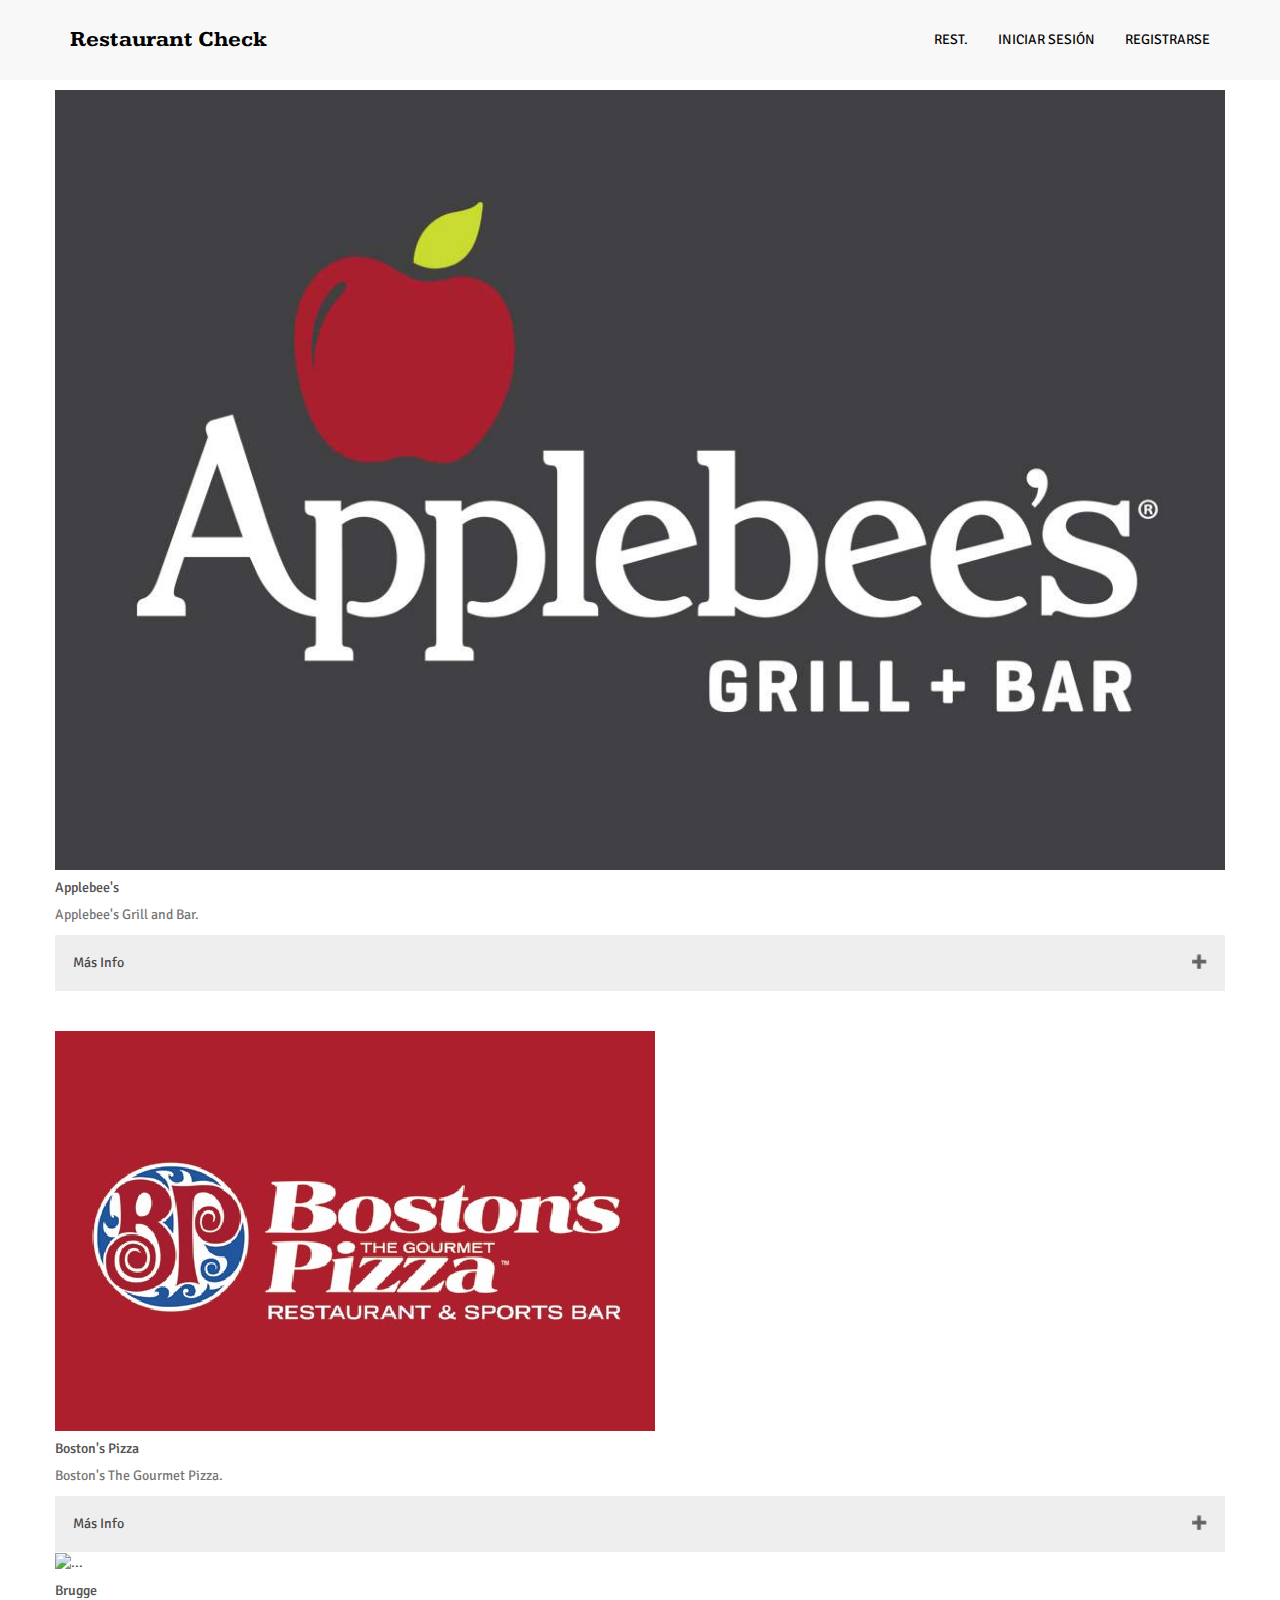
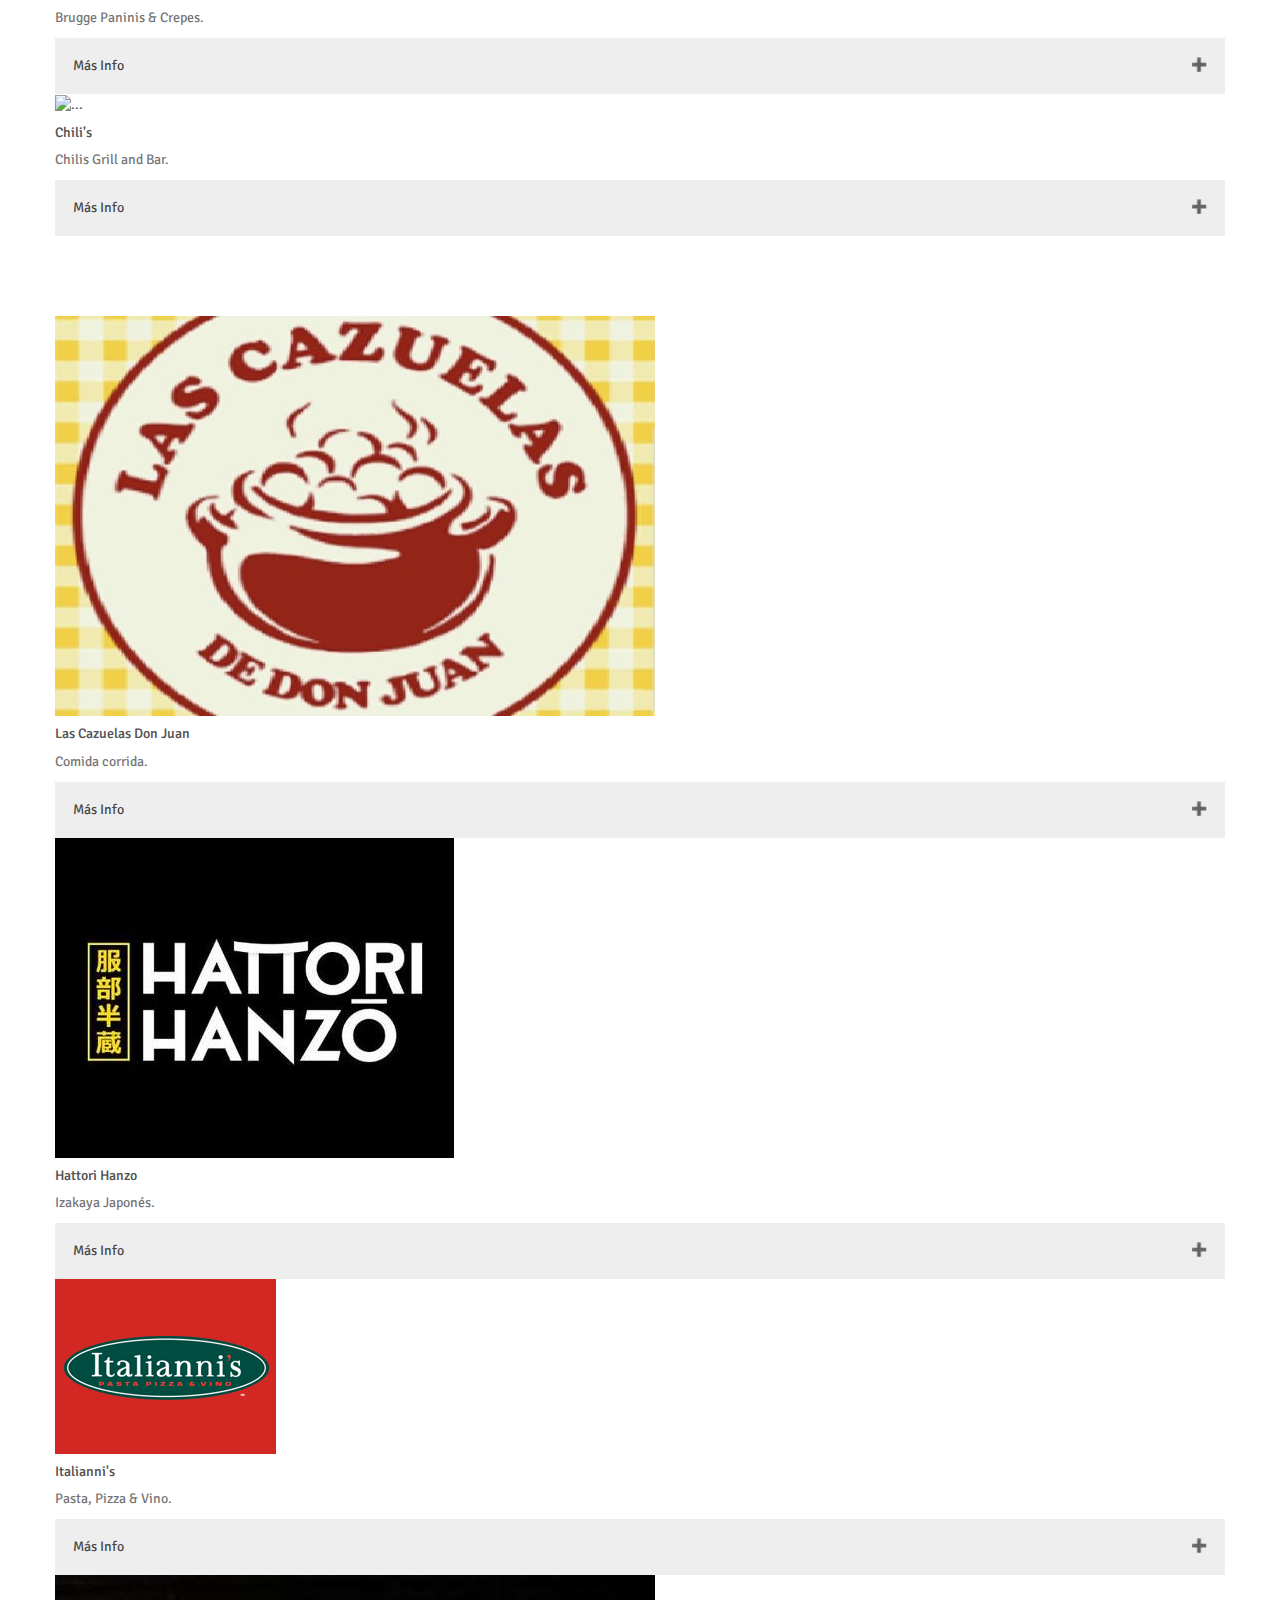
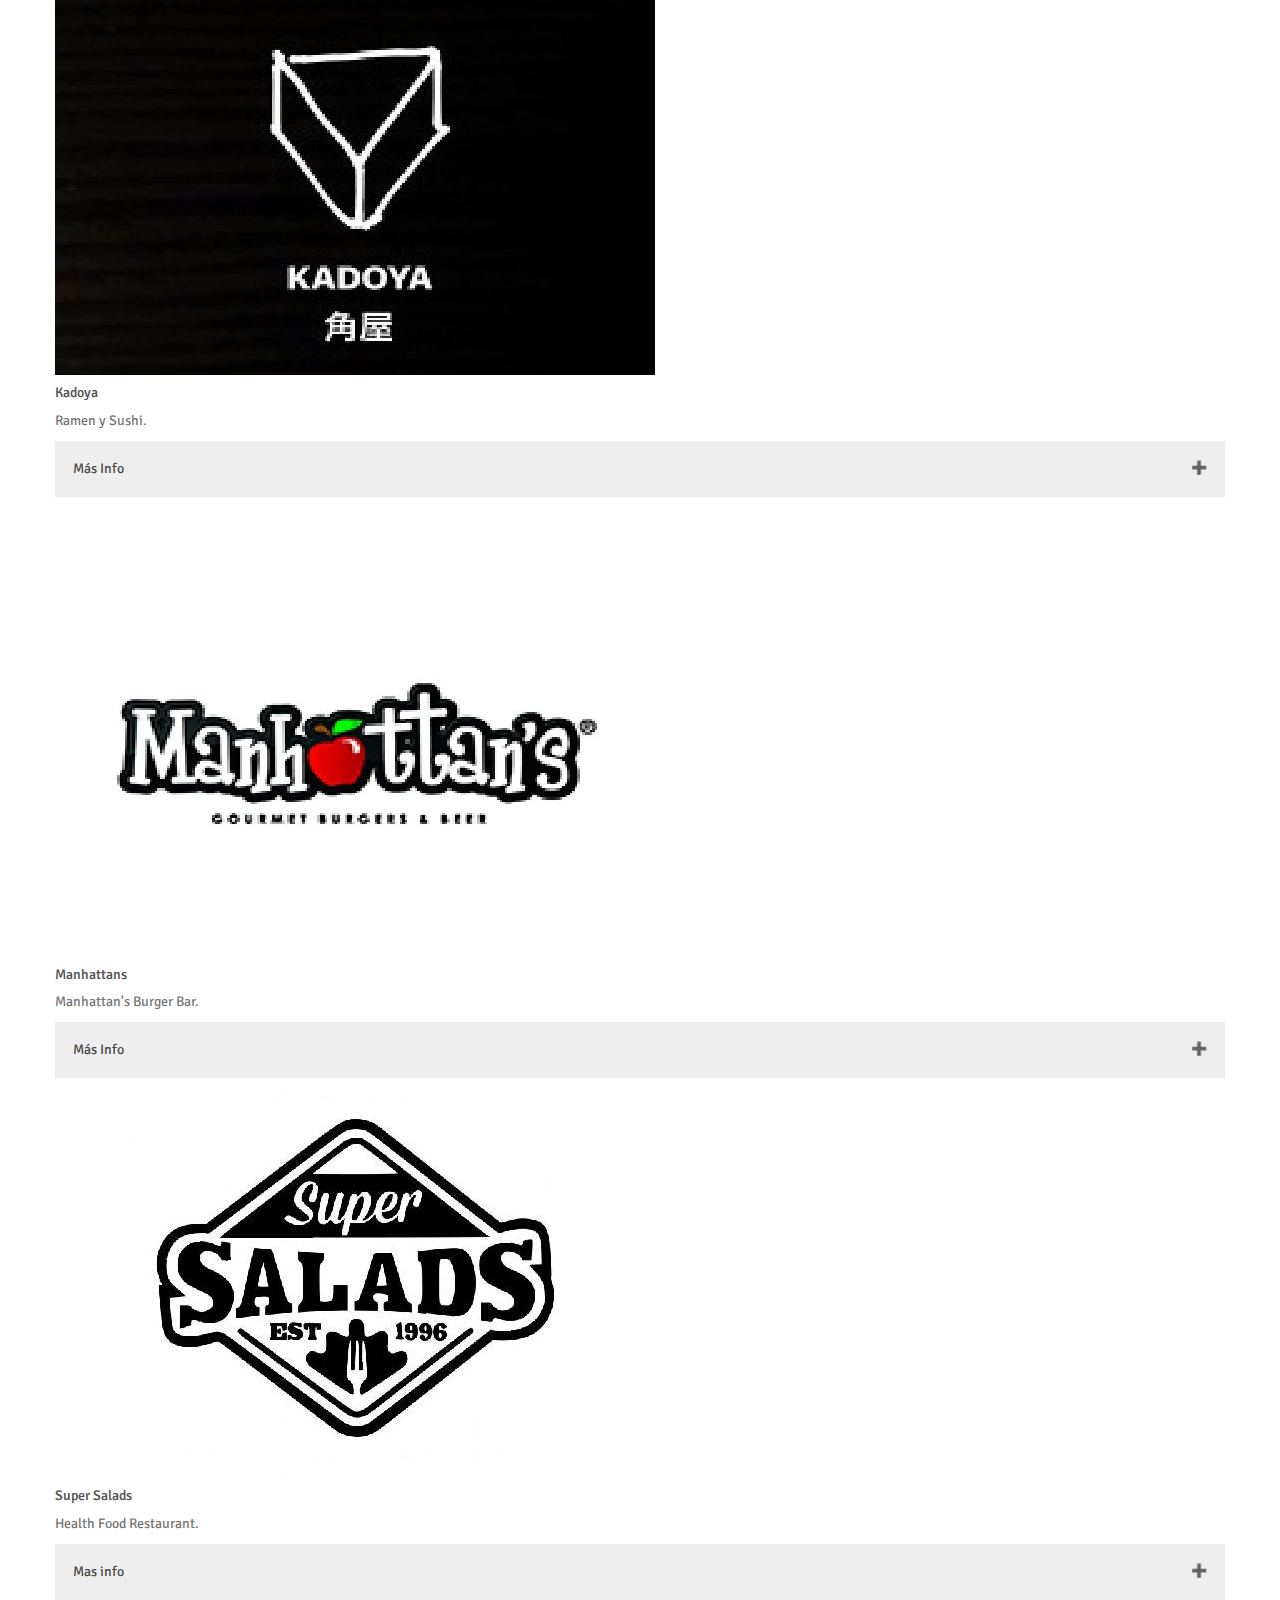
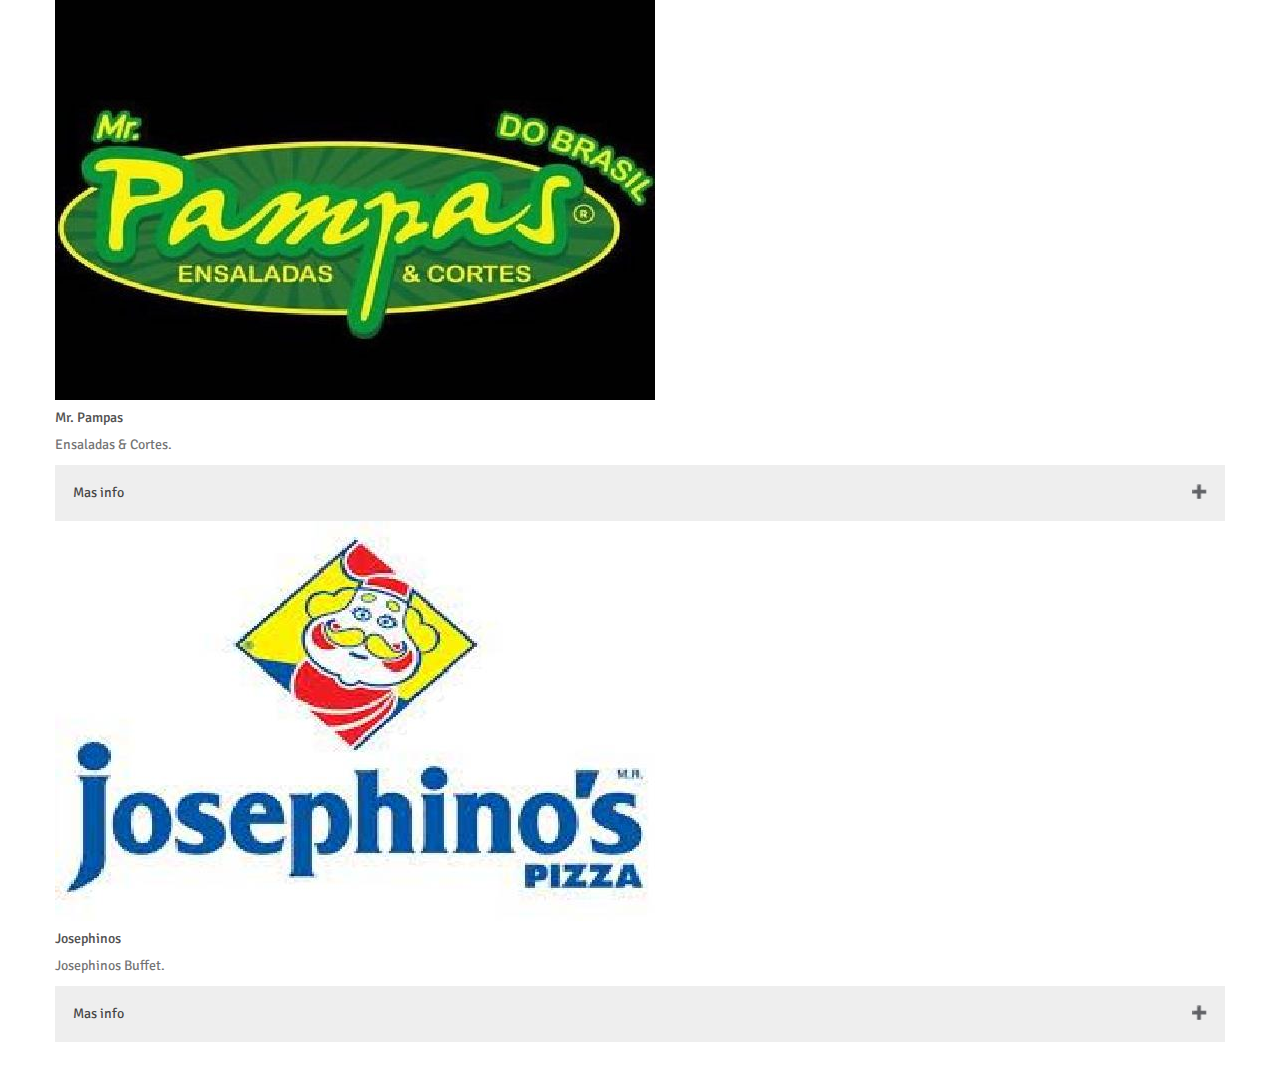
==== commit eabe8a5f: "TamañoDeFotosYTamañoDeLetras" ====
--- a/restaurantes.html
+++ b/restaurantes.html
@@ -89,6 +89,8 @@
                 </div>
               </div>
             </div>
+            <br>
+            <br>
             <div class="col">
               <div class="card">
                 <img src="img/bostons.jpg" class="card-img-top" alt="...">
@@ -211,7 +213,7 @@
             </div>
             <div class="col">
               <div class="card">
-                <img src="img/kadoya.jpeg" class="card-img-top" alt="...">
+                <img src="img/kadoya.jpg" class="card-img-top" alt="...">
                 <div class="card-body">
                   <h5 class="card-title">Kadoya</h5>
                   <p class="card-text">Ramen y Sushi.</p>
@@ -236,7 +238,7 @@
           <div class="row row-cols-1 row-cols-md-2 g-4">
             <div class="col">
               <div class="card">
-                <img src="img/manhattans.png" class="card-img-top" alt="...">
+                <img src="img/manhattans.jpg" class="card-img-top" alt="...">
                 <div class="card-body">
                   <h5 class="card-title">Manhattans</h5>
                   <p class="card-text">Manhattan's Burger Bar.</p>
@@ -255,7 +257,7 @@
             </div>
             <div class="col">
               <div class="card">
-                <img src="img/salads.jpeg" class="card-img-top" alt="...">
+                <img src="img/salads.jpg" class="card-img-top" alt="...">
                 <div class="card-body">
                   <h5 class="card-title">Super Salads</h5>
                   <p class="card-text">Health Food Restaurant.</p>
@@ -274,7 +276,7 @@
             </div>
             <div class="col">
               <div class="card">
-                <img src="img/pampas.jpeg" class="card-img-top" alt="...">
+                <img src="img/pampas.jpg" class="card-img-top" alt="...">
                 <div class="card-body">
                   <h5 class="card-title">Mr. Pampas</h5>
                   <p class="card-text">Ensaladas & Cortes.</p>
@@ -293,7 +295,7 @@
             </div>
             <div class="col">
               <div class="card">
-                <img src="img/josephinos.jpeg" class="card-img-top" alt="...">
+                <img src="img/josephinos.jpg" class="card-img-top" alt="...">
                 <div class="card-body">
                   <h5 class="card-title">Josephinos</h5>
                   <p class="card-text">Josephinos Buffet.</p>
